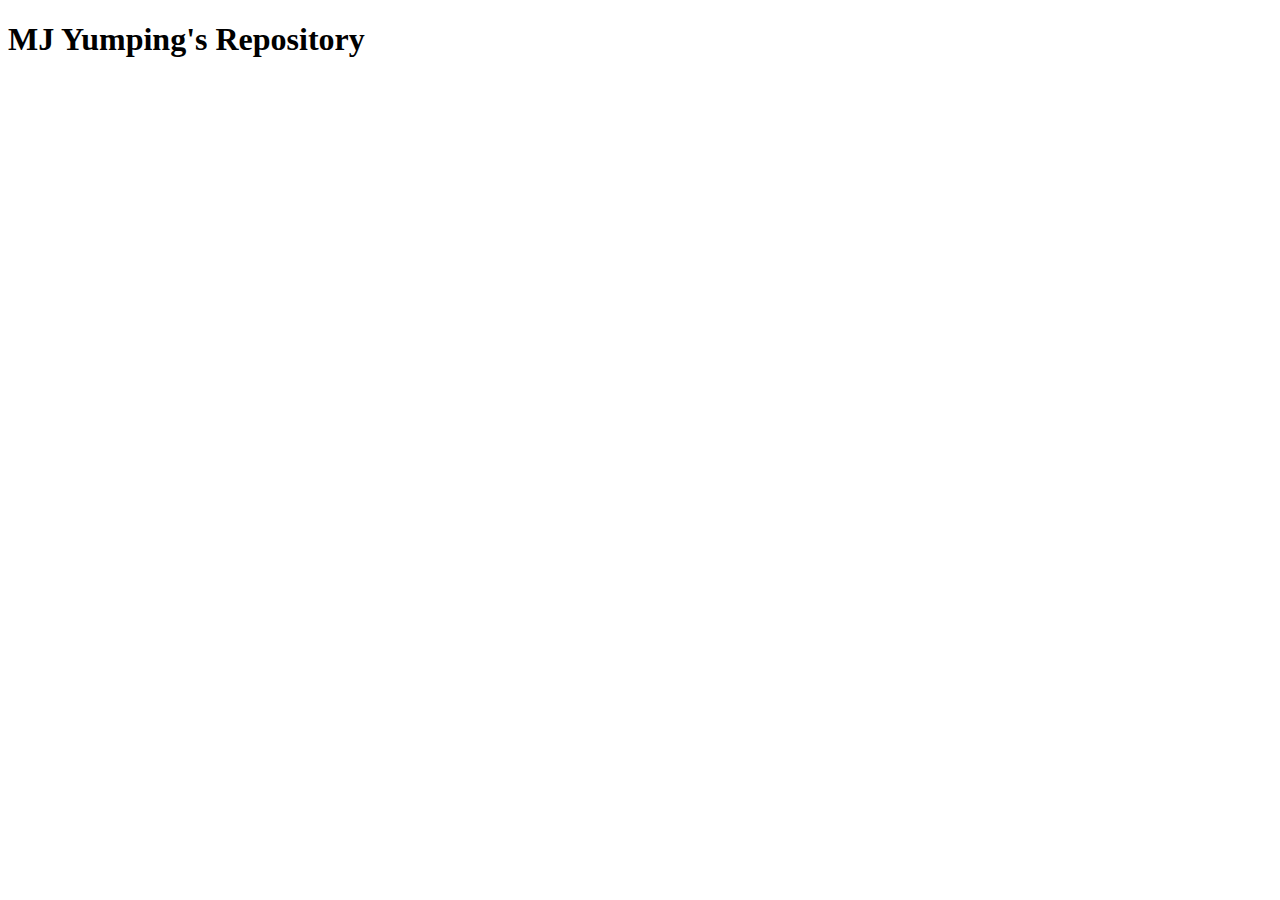
==== index.html @ 2ac88cd4 "Create index.html" ====
<!DOCTYPE html>
<html lang="en">
<head>
    <meta charset="UTF-8">
    <meta name="viewport" content="width=device-width, initial-scale=1.0">
    <title>Document</title>
</head>
<body>
    <h1> MJ Yumping's Repository </h1>
</body>
</html>
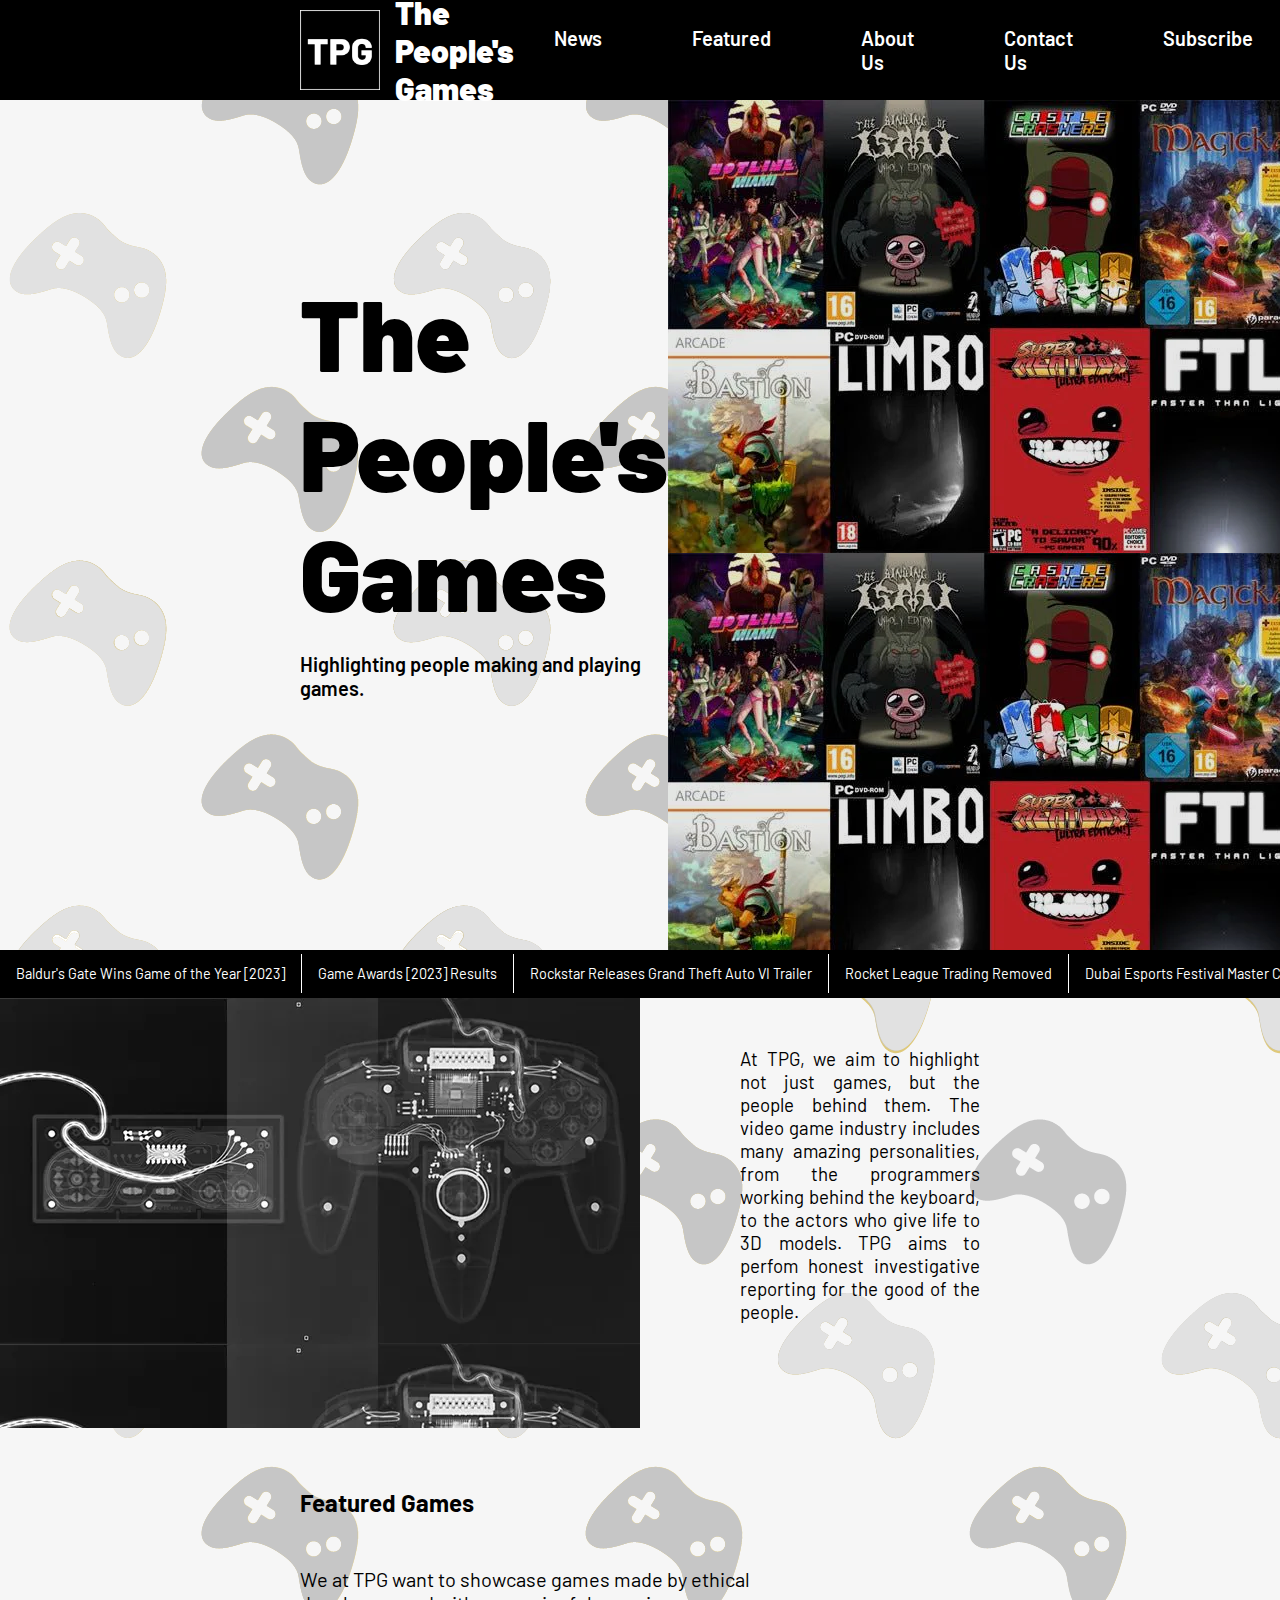
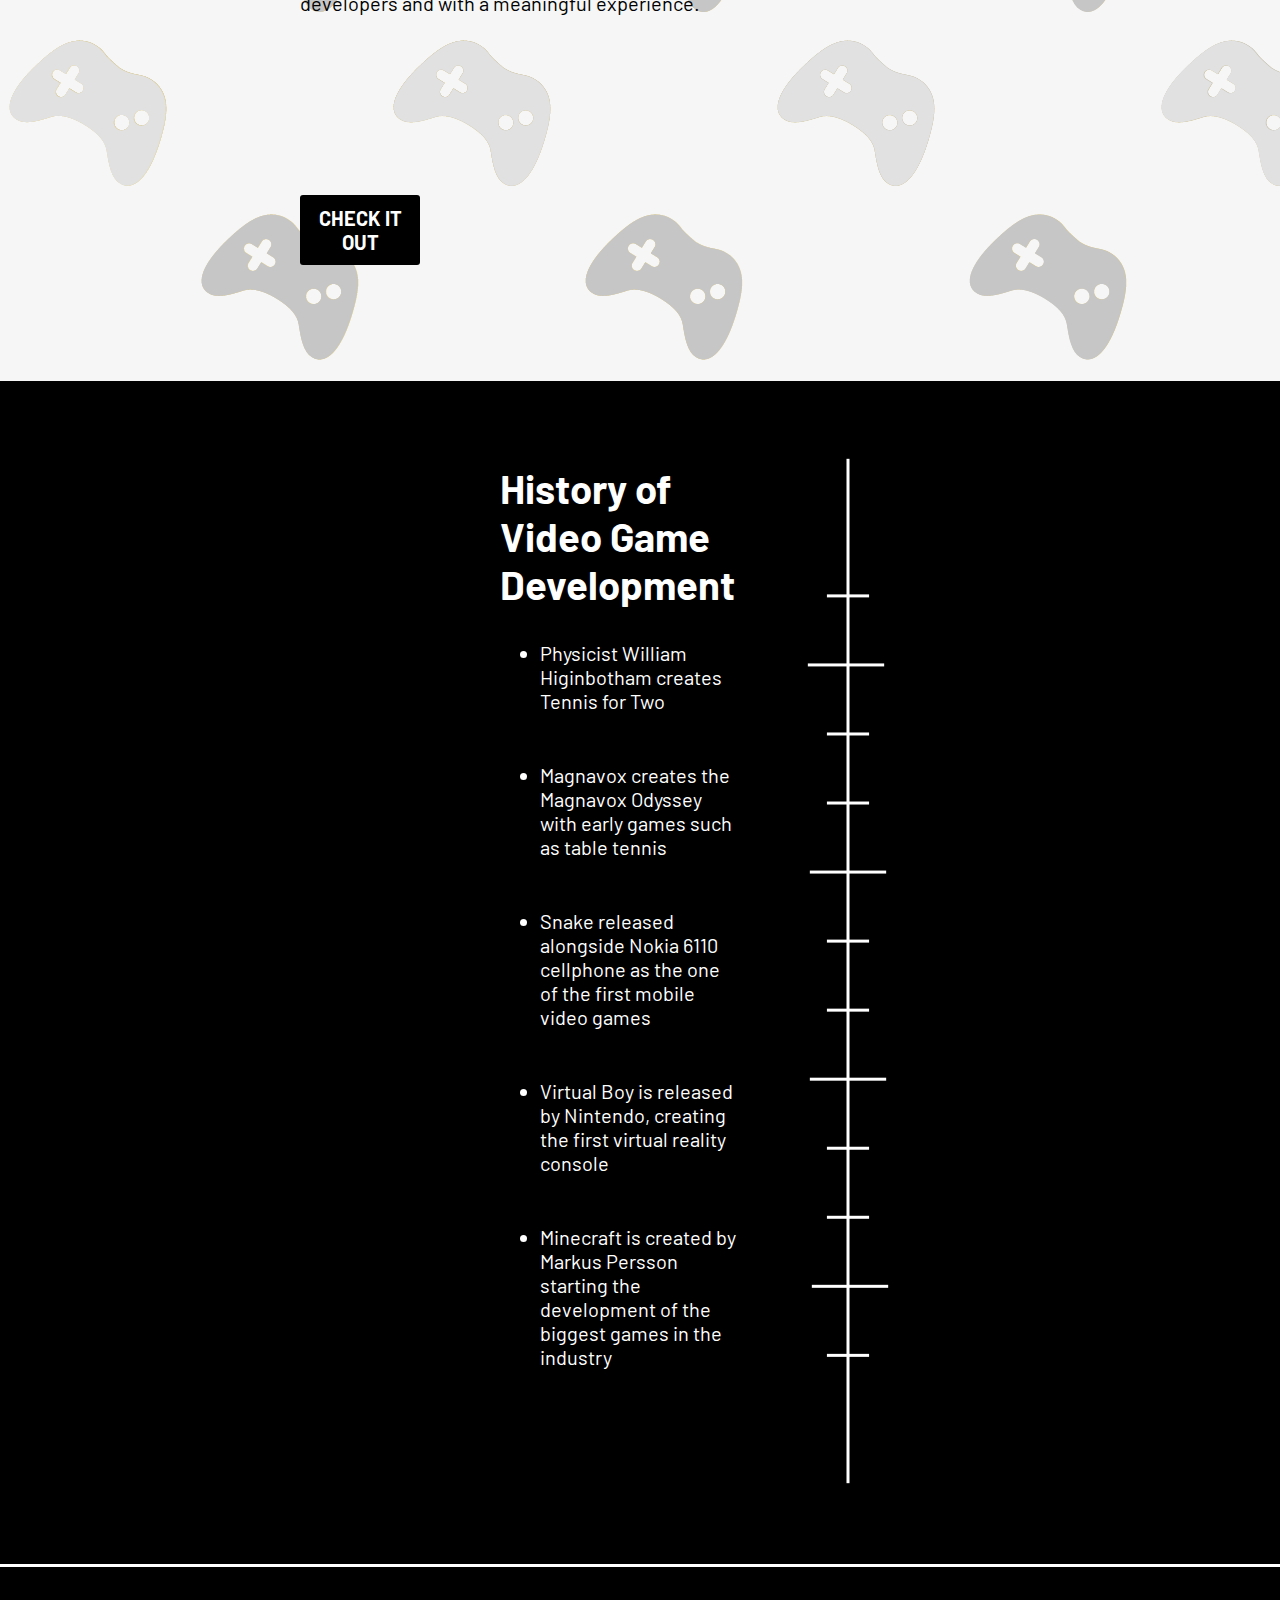
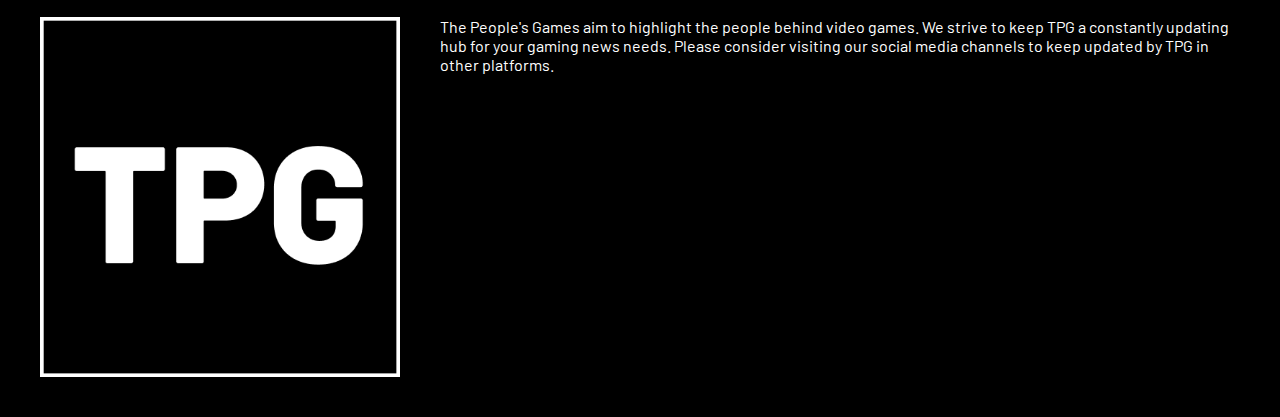
==== commit 5831e1d8: "Moved Out of Folder" ====
--- a/index.html
+++ b/index.html
@@ -3,9 +3,156 @@
 <head>
     <meta charset="UTF-8">
     <meta name="viewport" content="width=device-width, initial-scale=1.0">
-    <title>Document</title>
+    <title>Home Page - TPG</title>
+
+    <link rel="preconnect" href="https://fonts.googleapis.com">
+    <link rel="preconnect" href="https://fonts.gstatic.com" crossorigin>
+    <link href="https://fonts.googleapis.com/css2?family=Barlow:ital,wght@0,100;0,200;0,300;0,400;0,500;0,600;0,700;0,800;0,900;1,100;1,200;1,300;1,400;1,500;1,600;1,700;1,800;1,900&display=swap" rel="stylesheet">
+    <!-- IMPORTING "BARLOW" GOOGLE FONT  -->
+
+    <!-- CONNECTING EXTERNAL CSS -->
+    <link rel="stylesheet" href="style1.css">
+
 </head>
 <body>
-    <h1> MJ Yumping's Repository </h1>
+    
+    <!-- HEADER PRESENT IN ALL PAGES OF THE WEBSITE -->
+    <header>    
+        <!-- Logo img and website title inside anchor tags to create a "back to home button" -->
+        <a href="index.html"><img id="TPGlogo" src="logo.png" alt="tpg logo"></a> 
+        <a href="index.html"><h1>The People's Games</h1></a>
+
+
+
+        <!-- nav is nested within header for a compact design (header banner is present in all web pages) -->
+        <nav>  
+            <ul>
+                <li><a  href="index2.html">News</a></li> <!-- index2 = news page -->
+
+                <li><a  href="index3.html">Featured</a></li> <!-- index3 = featured games page  -->
+
+                <li><a  href="index4.html">About Us</a></li> <!-- index4 = about us page -->
+
+                <li><a  href="index5.html">Contact Us</a></li> <!-- index5 = contact us page -->
+                
+                <li><a  href="index6.html">Subscribe</a></li> <!-- index6 = subscribe to articles |  index7 is form submitted page --> 
+            </ul>
+        </nav>
+    </header>
+
+
+
+
+    <main> <!-- main tag to indicate start and end of main website content -->
+
+
+        <!-- introductory title and image -->
+        <div class="underbanner">
+            <div class="titlebox">
+                <h2>The People's Games</h2>
+    
+                <h3> Highlighting people making and playing games.</h3>
+            </div>
+    
+            <div class="gallery">
+                <img src="gamecollage.webp" alt="image" class="galleryimg">
+            </div>
+        </div>
+
+
+
+        <!-- auto scrolling horizontal banner for news headlines style -->
+        <div id='headlines1'>
+            <div class='scroll' id='scrollone'>
+                <div class='item'> <a href="https://thegameawards.com/nominees/game-of-the-year" target="_blank">Baldur's Gate Wins Game of the Year [2023]</a></div>
+                <div class='item'> <a href="https://thegameawards.com/" target="_blank">Game Awards [2023] Results</a></div>
+                <div class='item'> <a href="https://www.rockstargames.com/videos/666666" target="_blank">Rockstar Releases Grand Theft Auto VI Trailer</a></div>
+                <div class='item'> <a href="https://www.rocketleague.com/en/news/removing-playertoplayer-trading-in-december" target="_blank">Rocket League Trading Removed</a></div>
+                <div class='item'> <a href="https://www.dubaiesportsfestival.com/en/home" target="_blank">Dubai Esports Festival Master Cup and Other Results</a></div>
+                <div class='item'> <a href="https://playvalorant.com/en-us/agents/clove/" target="_blank">New Valorant Agent "Clove"</a></div>
+            </div>
+        </div>
+
+
+
+
+        <!-- Section: premise of the website with supporting image -->
+        <section class="premisesection">
+            <div class="xraydiv">
+                <img src="xraygame.webp" alt="xray controller">
+            </div>
+
+            <div class="premisecaption">
+                <h3>
+                    At TPG, we aim to highlight not just games, but the people behind them. The video game industry includes many amazing personalities, from the programmers working behind the keyboard, to the actors who give life to 3D models. TPG aims to perfom honest investigative reporting for the good of the people.
+                </h3>
+            </div>
+        </section>
+
+        
+
+
+        <!-- Featured Section with button to direct user to other page. Contains autoplaying on loop on video -->
+        <section class="featuredgames">
+
+            <div class="featcaption">
+                <h2>
+                    Featured Games
+                </h2>
+
+                <p>
+                    We at TPG want to showcase games made by ethical developers and with a meaningful experience.
+                </p>
+
+                <a href="index3.html">
+                    <button class="featuredbutton">CHECK IT OUT</button>
+                </a>
+            </div>
+
+            <div class="videodiv">
+                <video src="footage.mp4" autoplay height="550px" loop muted >Unable to load video</video>
+            </div>
+            
+        </section>
+
+
+
+
+
+        <!-- History section for a timeline list of significant events in video game development -->
+        <section class="history">
+
+            <div class="historylist">
+                <h2>History of Video Game Development</h2>
+                <ul>
+                    <li>Physicist William Higinbotham creates Tennis for Two</li>
+                    <li>Magnavox creates the Magnavox Odyssey with early games such as table tennis</li>
+                    <li>Snake released alongside Nokia 6110 cellphone as the one of the first mobile video games</li>
+                    <li>Virtual Boy is released by Nintendo, creating the first virtual reality console</li>
+                    <li>Minecraft is created by Markus Persson starting the development of the biggest games in the industry</li>
+                </ul>
+            </div>
+
+            <div class="historyimg">
+                <img src="time.png" alt="timeline">
+            </div>
+
+        </section>
+
+
+
+
+    </main>    <!-- END OF MAIN CONTENT -->
+
+
+    <!-- FOOTER TAG TO INDICATE END OF MAIN CONTENT AND START OF FOOTER INFO -->
+    <footer>
+        <img src="logo.png" alt="" class="logofooter">
+
+        <div class="copyright">
+            The People's Games aim to highlight the people behind video games. We strive to keep TPG a constantly updating hub for your gaming news needs. Please consider visiting our social media channels to keep updated by TPG in other platforms. 
+        </div>
+    </footer>
+    
 </body>
 </html>--- a/style1.css
+++ b/style1.css
@@ -0,0 +1,374 @@
+/* CALLS AND STYLING ARE ARRANGED IN ORDER OF WHERE EACH ELEMENT APPEARS */
+
+/* GENERAL BODY STYLING (ALL HEADERS IN EACH PAGES ARE IDENTICAL) */
+body {
+    font-family: "Barlow", sans-serif;
+    margin: 0px;
+    padding: 0px;
+    background-image: url(controllerbg.png);
+}
+
+
+
+
+
+/* STYLING/INITIALIZING ALL ANCHORS */
+a {
+  text-decoration: none;
+}
+
+nav a:hover{
+  color: rgb(0, 209, 0);
+}
+/* STYLING/INITIALIZING ALL ANCHORS */
+
+
+
+
+
+
+
+/* STYLING FOR SCROLLING HEADLINE */
+#headlines1 {
+  width: 100%;
+  height: 3rem;
+  position: relative;
+  overflow: hidden;
+  white-space: nowrap;
+  background: #000;
+  color: #fff;
+}
+
+#headlines1 .scroll {
+  margin-top: 4px;
+  margin-bottom: 3px;
+  /* position: fixed; */
+  background: #000;
+  display: flex;
+  align-items: center;
+  justify-content: space-around;
+  width: fit-content;
+  white-space: nowrap;
+  animation: loop 20s linear infinite;
+}
+
+@keyframes loop {
+  0% {transform: translateX(100%);}
+  100% {transform: translateX(-100%);}
+}
+
+#container .scroll#scroll-two {
+  transform: translateX(100%);
+  animation-delay: 0s; 
+}
+
+.item {
+  display: flex;
+  align-items: center;
+  gap: 0 0.2rem;
+  color: #ffffff;
+  font-size: .9rem;
+  background-color: #000000;
+  padding: 0.7rem 1rem;
+  white-space: nowrap;
+  border-right: solid #ffffff 1px;
+}
+
+.item a{
+  text-decoration: none;
+  color: white;
+}
+/* STYLING FOR SCROLLING HEADLINE */
+
+
+
+
+
+
+
+/* STYLING FOR HEADER/BANNER */
+header {
+  background-color: black;
+  width: auto;
+  max-width: 100%;
+  height: 100px;
+
+  display: flex;
+  align-items: center;
+}
+
+#TPGlogo {
+  padding-left: 300px;
+  width: 80px;
+  height: 80px;
+  float: left;
+}
+
+h1 {
+  font-weight: 900;
+  padding-left: 15px;
+  color: white;
+}
+
+nav {
+  margin-left: auto;
+  margin-right: 210px;
+  float: right;
+}
+
+nav a {
+  font-size: 20px;
+  font-weight: 600;
+  text-decoration: none;
+  color: white;
+  margin-right: 90px;
+}
+
+nav ul {
+  display: flex;  
+  justify-content: space-between;
+}
+
+nav ul li {
+  list-style-type: none;
+  display: inline;
+}
+
+.subscribe {
+  color: black;
+  background-color: white;
+  border-radius: 20px;
+}
+/* STYLING FOR HEADER/BANNER */
+
+
+
+
+
+
+
+
+/* STYLING FOR MAIN */
+main {
+  padding: 0px;
+  margin: 0px;
+}
+/* STYLING FOR MAIN */
+
+
+
+
+
+
+
+/* FOR OPENING SECTION WITH TITLE AND GAME PICTURE */
+.underbanner {
+  /* border: solid red 1px; THESE WERE USED TO CLEARLY SEE DIV BORDERS DURING WEBSITE BUILDING */
+  display: flex;
+  padding: 0px 0px 0px 300px;
+}
+
+
+
+.titlebox {
+  flex: 1;  /* flex 1 used to make title box take less space in the flexbox */
+  height: 850px;  
+
+  display: flex;
+  flex-direction: column;
+  justify-content: flex-end;
+  gap: 0px;
+}
+
+.titlebox h2 {
+  font-size: 100px;
+  font-weight: 900;
+  margin-bottom: 0px;
+}
+
+.titlebox h3{
+  font-size: 20px;
+  font-weight: 600;
+  margin-bottom: 250px;
+}
+
+.gallery {
+  flex: 2.5;   /* flex 2.5 to make image take more space in the flexbox */
+  background-image: url(gamecollage.webp);
+  filter: brightness(90%);
+}
+/* FOR OPENING SECTION WITH TITLE AND GAME PICTURE */
+
+
+
+
+
+
+
+
+
+/* PREMISE DIV STYLING */
+.premisesection {
+  display: flex;
+  /* flex-direction: row; */
+  justify-content: flex-start;
+  align-items: stretch;
+}
+
+.xraydiv{
+  flex: 1.6;
+  background-image: url(xraygame.webp); 
+}
+
+.premisecaption {
+  flex: 1;
+  height: 400px;
+  width: 400px;
+  max-width: fit-content;
+  padding-top: 30px;
+  padding-left: 100px;
+  padding-right: 300px;
+  justify-content: space-between;
+}
+
+.premisecaption h3 {
+  text-align: justify;
+  font-weight: 400;
+  margin-bottom: 80px;
+}
+
+.premisecaption button {
+  display: block;
+  margin: 0 auto;
+}
+/* PREMISE DIV STYLING */
+
+
+
+
+
+
+
+
+/* FEATURED SECTION STYLING */
+.featuredgames {
+  /* border: solid red 1px; */
+  display: flex;
+  flex-direction: row;
+  justify-content: space-between;
+  padding: 0px;
+}
+
+.featcaption {
+  flex: 1;
+  margin: 10px 60px auto 300px;
+}
+
+.featcaption h2 {
+  margin-top: 50px;
+  margin-bottom: 50px;
+}
+
+.featcaption p {
+  margin-bottom: 180px;
+  font-size: 20px;
+  font-weight: 400;
+  
+}
+
+.videodiv {
+  flex: 1;
+}
+
+.featuredbutton {
+  font-family: "Barlow", sans-serif;
+  font-size: 20px;
+  font-weight: 700;
+  background-color: black;
+  border: none;
+  border-radius: 3px;
+  color: white;
+  text-align: center;
+  text-decoration: none;
+  cursor: pointer;
+  width: 120px;
+  height: 70px;
+}
+/* FEATURED SECTION STYLING */
+
+
+
+
+
+
+
+
+
+/* HISTORY DIV STYLING */
+.history {
+  display: flex;
+
+  background-color: black;
+  color: white;
+  padding: 50px 300px 50px 500px;
+}
+
+.historylist {
+  flex: 2;
+  width: 400px;
+  /* border: solid red 1px; */
+}
+
+.historyimg{
+  flex: 1;
+  width: 50%;
+}
+
+.historylist  h2 {
+  font-size: 40px;
+}
+
+.historylist  ul li {
+  font-size: 20px;
+  margin-bottom: 50px;
+}
+/* HISTORY DIV STYLING */
+
+
+
+
+
+
+
+
+
+
+/* FOOTER STYLING */
+footer {
+  border-top: solid white;
+  display: flex;
+  background-color: black;
+  width: 100%;
+  height: 400px;
+  color: white;
+  padding-top: 50px;
+  padding-right: 50px;
+  max-width: fit-content;
+}
+
+footer img {
+  margin-left: 40px;
+  margin-bottom: 40px;
+  margin-right: 40px;
+}
+
+.logofooter {
+  flex: 1;
+}
+
+footer copyright {
+  flex: 2;
+  width: 100%;
+  height: 100%;
+}
+/* FOOTER STYLING */